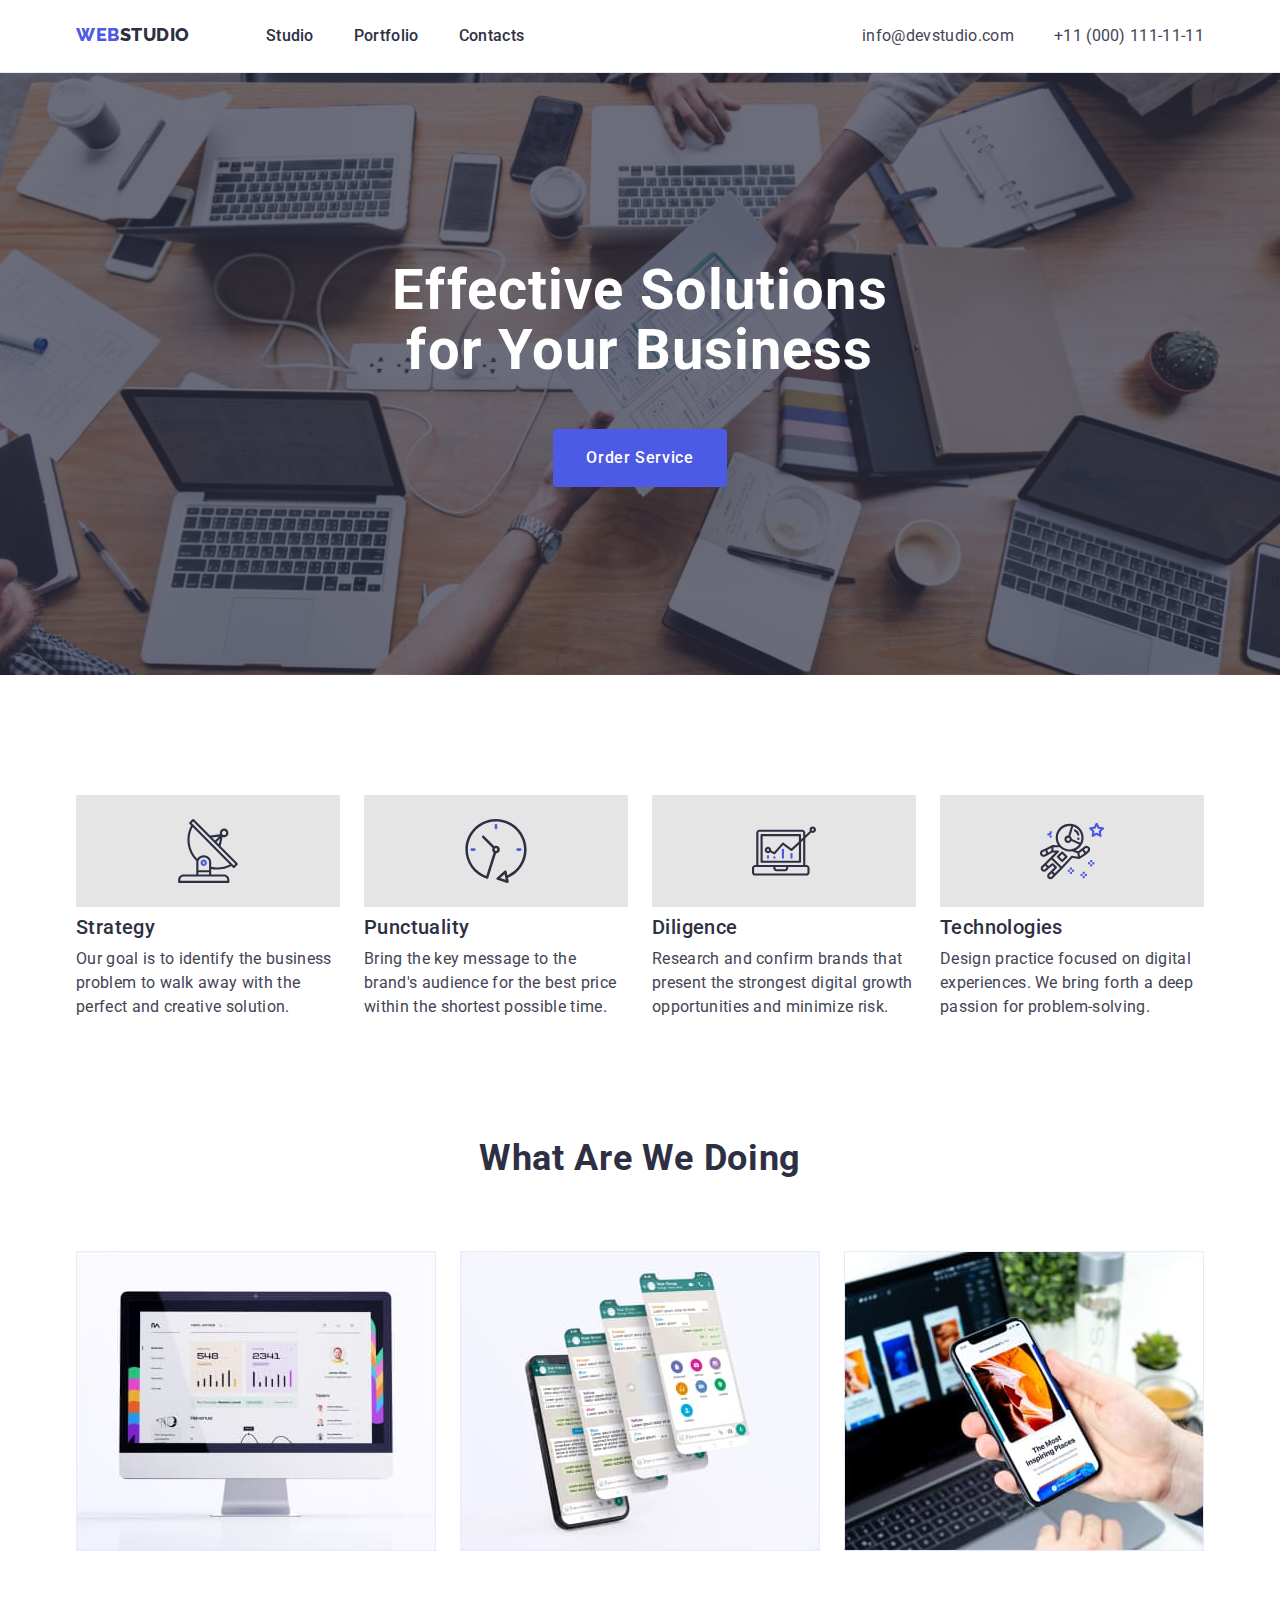
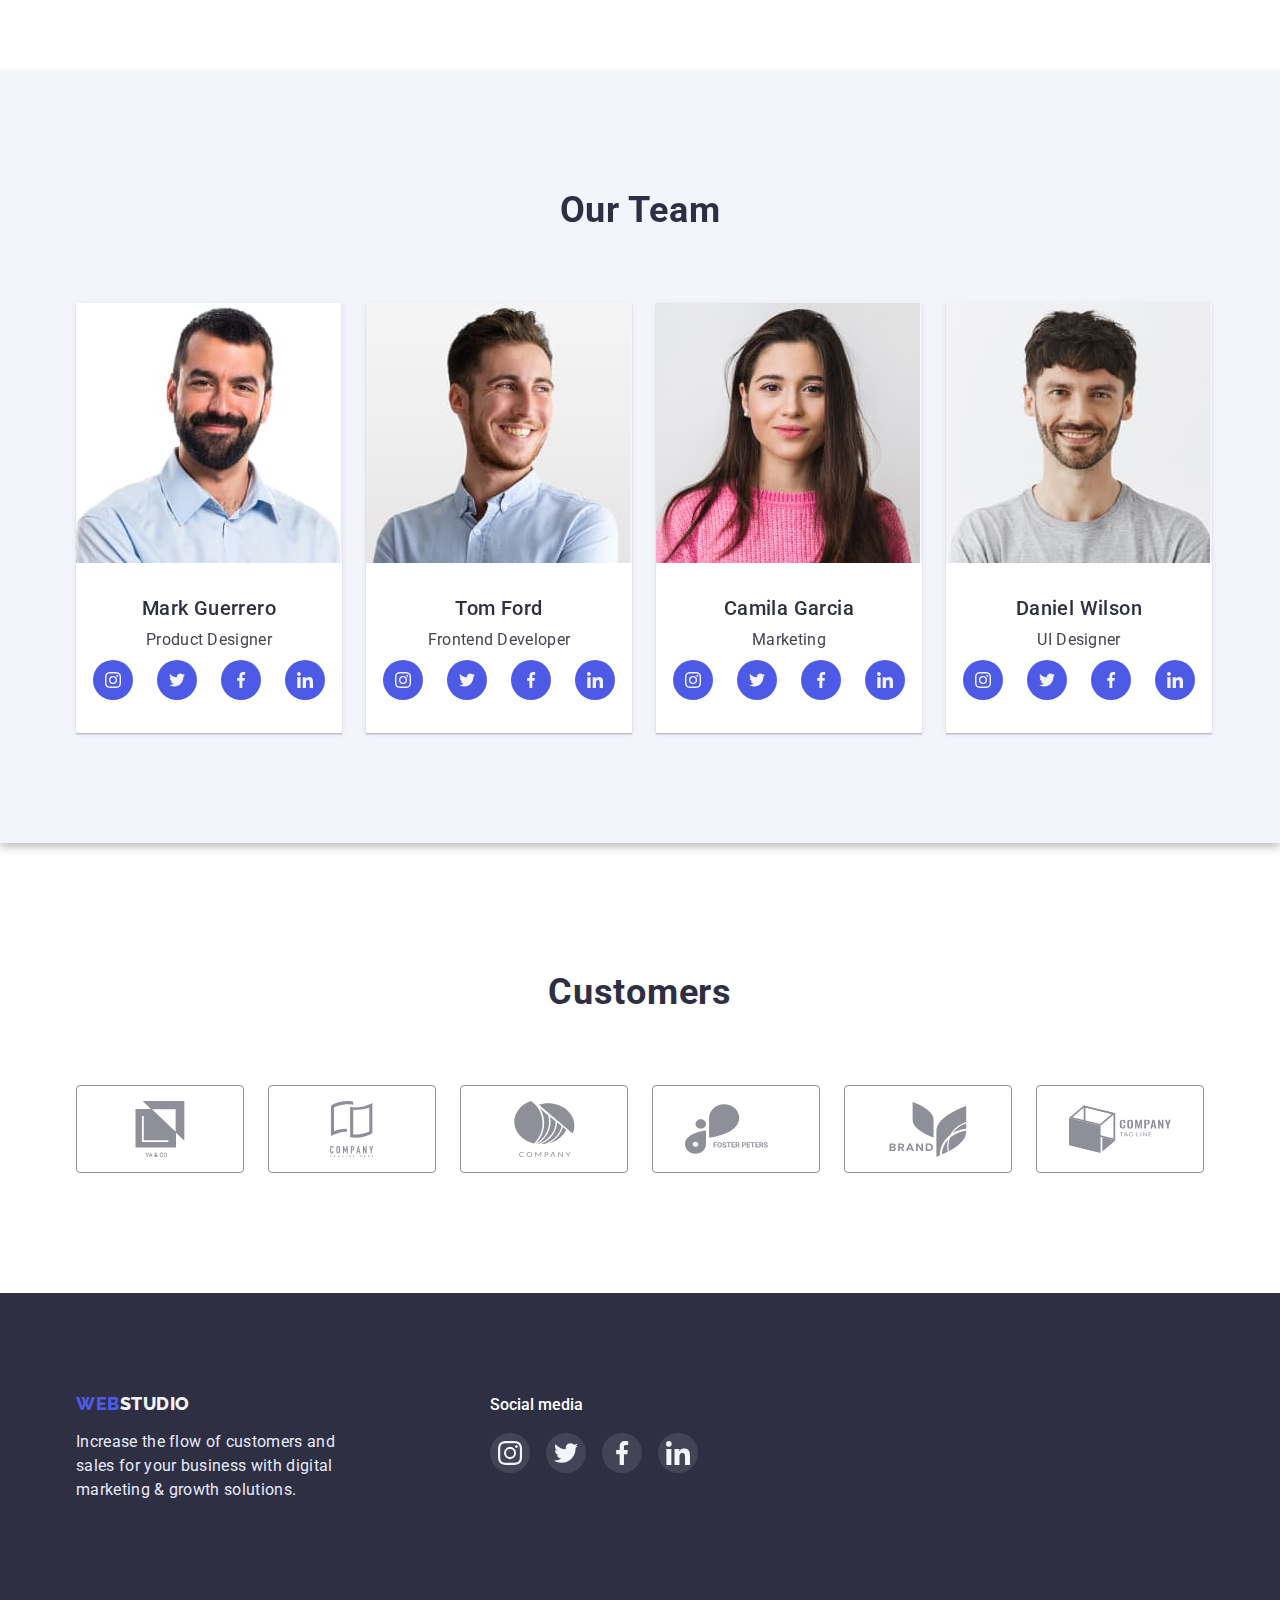
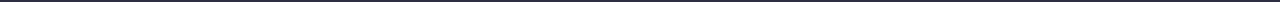
==== index.html @ 09618a87 "Initial commit" ====
<!DOCTYPE html>
<html lang="en">
<head>
    <meta charset="UTF-8">
    <meta http-equiv="X-UA-Compatible" content="IE=edge">
    <meta name="viewport" content="width=device-width, initial-scale=1.0">
    <title>Студія</title>
    <link rel="preconnect" href="https://fonts.googleapis.com">
    <link rel="preconnect" href="https://fonts.gstatic.com" crossorigin>
    <link href="https://fonts.googleapis.com/css2?family=Raleway:wght@800&family=Roboto:wght@400;500;700;900&display=swap"
        rel="stylesheet">
    <link rel="stylesheet" href="https://cdnjs.cloudflare.com/ajax/libs/modern-normalize/1.1.0/modern-normalize.min.css">
    <link rel="stylesheet" href="./css/styles.css">
</head>

<body>
    <header class="header">
        <div class="container container-header">
            <nav class="header-nav link">
                   <a class="logo link" href="./index.html">WEB<span class="header-studio link">Studio</span></a>
                <ul class="header-list list">
                    <li class="header-item">
                        <a class="header-link link" href="./index.html">Studio</a></li>
                    <li class="header-item">
                        <a class="header-link link" href="./portfolio.html">Portfolio</a></li>
                    <li class="header-item">
                        <a class="header-link link" href="">Contacts</a></li>
                </ul>
            </nav>
                
            <address class="address-header">
                <ul class="address-list list">
                <li class="header-item"><a class="address link" href="mailto:info@devstudio.com">info@devstudio.com</a></li>
                <li class="header-item"><a class="address link" href="tel:+110001111111">+11 (000) 111-11-11</a></li>
                </ul>
            </address>
        </div>
    </header>

    <main>
        <section class="hero">
            <div class="hero-part">
                <h1 class="hero-header">Effective Solutions for Your Business</h1>
                <button class="hero-btn" type="button">Order Service</button>
            </div>
        </section>
        <section class="site-info">
            <div class="container">
                <h2 hidden class="siteinfo-header">Site Info</h2>
                <ul class="info-list list">
                    <li class="symbol icon-antenna">
                        <h3 class="infos-title">Strategy</h3>
                        <p class="infos-text">
                            Our goal is to identify the business problem to walk away with the perfect and creative
                            solution.
                        </p>
                    </li>
                    <li class="symbol icon-clock">
                        <h3 class="infos-title">Punctuality</h3>
                        <p class="infos-text">
                            Bring the key message to the brand's audience for the best price within the shortest possible
                            time.
                        </p>
                    </li>
                    <li class="symbol icon-diagram">
                        <h3 class="infos-title">Diligence</h3>
                        <p class="infos-text">
                            Research and confirm brands that present the strongest digital growth opportunities and minimize
                            risk.
                        </p>
                    </li>
                    <li class="symbol icon-astronaut">
                        <h3 class="infos-title">Technologies</h3>
                        <p class="infos-text">
                            Design practice focused on digital experiences. We bring forth a deep passion for
                            problem-solving.
                        </p>
                    </li>
                </ul>
            </div>
        </section> 
        <section class="respons">
            <div class="container">
                <h2 class="respons-title">What are we doing</h2>
                <div class="options">
                    <ul class="options-list list">
                        <li class="option">
                            <img 
                            src="./images/img1.jpg"
                            alt="monitor" 
                            width="360" 
                            height="300">
                        </li>
                        <li class="option">
                            <img 
                            src="./images/img2.jpg" 
                            alt="phonescreens" 
                            width="360" 
                            height="300">
                        </li>
                        <li class="option">
                            <img 
                            src="./images/img3.jpg" 
                            alt="phone" 
                            width="360" 
                            height="300">
                        </li>
                    </ul>
                </div>
            </div>
        </section>
        <section class="members">
            <div class="container">
                <h2 class="team-title">Our Team</h2>
                <ul class="list-members list">
                    <li class="member">
                            <img 
                            src="./images/img4.jpg" 
                            alt="person1" 
                            width="264" 
                            height="260">
                            <div class="about-member">
                                <h3 class="member-name">Mark Guerrero</h3>
                                <p class="member-title">Product Designer</p>

                                <ul class="network-list list">
                                    <li class="network-item">
                                        <a class="network-link link">
                                            <svg class="network-icon">
                                                <use href="./images/symbol-defs.svg#icon-instagram-icon"></use>
                                            </svg>
                                        </a>
                                    </li>
                                    <li class="network-item">
                                        <a class="network-link link">
                                            <svg class="network-icon">
                                                <use href="./images/symbol-defs.svg#icon-twitter-icon"></use>
                                            </svg>
                                        </a>
                                    </li>
                                    <li class="network-item">
                                        <a class="network-link link">
                                            <svg class="network-icon">
                                                <use href="./images/symbol-defs.svg#icon-facebook-icon"></use>
                                            </svg>
                                        </a>
                                    </li>
                                    <li class="network-item">
                                        <a class="network-link link">
                                            <svg class="network-icon">
                                                <use href="./images/symbol-defs.svg#icon-linkedin-icon"></use>
                                            </svg>
                                        </a>
                                    </li>
                                </ul>
                            </div>
                    </li>
                    <li class="member">
                            <img 
                            src="./images/img5.jpg" 
                            alt="person2" 
                            width="264" 
                            height="260">
                            <div class="about-member">
                                <h3 class="member-name">Tom Ford</h3>
                                <p class="member-title">Frontend Developer</p>
                            
                                <ul class="network-list list">
                                <li class="network-item">
                                    <a class="network-link link">
                                        <svg class="network-icon">
                                            <use href="./images/symbol-defs.svg#icon-instagram-icon"></use>
                                        </svg>
                                    </a>
                                </li>
                                <li class="network-item">
                                    <a class="network-link link">
                                        <svg class="network-icon">
                                            <use href="./images/symbol-defs.svg#icon-twitter-icon"></use>
                                        </svg>
                                    </a>
                                </li>
                                <li class="network-item"> 
                                    <a class="network-link link">
                                        <svg class="network-icon">
                                            <use href="./images/symbol-defs.svg#icon-facebook-icon"></use>
                                        </svg>
                                    </a>
                                </li>
                                <li class="network-item">
                                    <a class="network-link link">
                                        <svg class="network-icon">
                                            <use href="./images/symbol-defs.svg#icon-linkedin-icon"></use>
                                        </svg>
                                    </a>
                                </li>
                                </ul>
                            </div>
                    </li>
                    <li class="member">
                            <img 
                            src="./images/img6.jpg" 
                            alt="person3" 
                            width="264" 
                            height="260">
                            <div class="about-member">
                                <h3 class="member-name">Camila Garcia</h3>
                                <p class="member-title">Marketing</p>

                                <ul class="network-list list">
                                <li class="network-item">
                                    <a class="network-link link">
                                        <svg class="network-icon">
                                           <use href="./images/symbol-defs.svg#icon-instagram-icon"></use>
                                             </svg>
                                    </a>
                                </li>
                                <li class="network-item">
                                    <a class="network-link link">
                                        <svg class="network-icon">
                                            <use href="./images/symbol-defs.svg#icon-twitter-icon"></use>
                                        </svg>
                                    </a>
                                </li>
                                <li class="network-item">
                                    <a class="network-link link">
                                        <svg class="network-icon">
                                            <use href="./images/symbol-defs.svg#icon-facebook-icon"></use>
                                        </svg>
                                    </a>
                                </li>
                                <li class="network-item">
                                    <a class="network-link link">
                                        <svg class="network-icon">
                                            <use href="./images/symbol-defs.svg#icon-linkedin-icon"></use>
                                        </svg>
                                    </a>
                                </li>
                                </ul>
                            </div>
                    </li>
                    <li class="member">
                            <img 
                            src="./images/img7.jpg" 
                            alt="person4" 
                            width="264" 
                            height="260">
                            <div class="about-member">
                                <h3 class="member-name">Daniel Wilson</h3>
                                <p class="member-title">UI Designer</p>

                                <ul class="network-list list">
                                    <li class="network-item">
                                        <a class="network-link link">
                                            <svg class="network-icon">
                                                <use href="./images/symbol-defs.svg#icon-instagram-icon"></use>
                                            </svg>
                                        </a>
                                    </li>
                                    <li class="network-item">
                                        <a class="network-link link">
                                            <svg class="network-icon">
                                                <use href="./images/symbol-defs.svg#icon-twitter-icon"></use>
                                            </svg>
                                        </a>
                                    </li>
                                    <li class="network-item">
                                        <a class="network-link link">
                                            <svg class="network-icon">
                                                <use href="./images/symbol-defs.svg#icon-facebook-icon"></use>
                                            </svg>
                                        </a>
                                    </li>
                                    <li class="network-item">
                                        <a class="network-link link">
                                            <svg class="network-icon">
                                                <use href="./images/symbol-defs.svg#icon-linkedin-icon"></use>
                                            </svg>
                                        </a>
                                    </li>
                                </ul>
                            </div>
                    </li>
                </ul>
            </div>
        </section>

        <section class="customers">
            <div class="container">
                <h2 class="customers-title">Customers</h2>
                <ul class="customers-list list">
                    <li class="customer-item">
                        <a class="customer-link link">
                            <svg class="customer-icon">
                                <use href="./images/symbol-defs.svg#icon-customer1"></use>
                            </svg>
                        </a>
                    </li>
                    <li class="customer-item">
                        <a class="customer-link link">
                            <svg class="customer-icon">
                                <use href="./images/symbol-defs.svg#icon-customer2"></use>
                            </svg>
                        </a>
                    </li>
                    <li class="customer-item">
                        <a class="customer-link link">
                            <svg class="customer-icon">
                                <use href="./images/symbol-defs.svg#icon-customer3"></use>
                            </svg>
                        </a>
                    </li>
                    <li class="customer-item">
                        <a class="customer-link link">
                            <svg class="customer-icon">
                                <use href="./images/symbol-defs.svg#icon-customer4"></use>
                            </svg>
                        </a>
                    </li>
                    <li class="customer-item">
                        <a class="customer-link link">
                            <svg class="customer-icon">
                                <use href="./images/symbol-defs.svg#icon-customer5"></use>
                            </svg>
                        </a>
                    </li>
                    <li class="customer-item">
                        <a class="customer-link link">
                            <svg class="customer-icon">
                                <use href="./images/symbol-defs.svg#icon-customer6"></use>
                            </svg>
                        </a>
                    </li>
                </ul>
            </div>
        </section>
    </main>

    <footer class="footer">
        <div class="container div-footer">
            <div class="div-footer-logo">
                <a class="footer-logo link" href="./index.html">WEB<span class="footer-studio">Studio</span></a>
                <p class="footer-text">Increase the flow of customers and sales for your business with digital marketing &
                    growth
                    solutions.</p>
           </div>  
            <div class="footer-networks">    
                    <p class="networks-name">Social media</p>
                    <ul class="network-list-footer list">
                        <li class="network-item-footer">
                            <a class="network-link-footer link">
                                <svg width="24" height="24">
                                    <use href="./images/symbol-defs.svg#icon-instagram-icon"></use>
                                </svg>
                            </a>
                        </li>
                        <li class="network-item-footer">
                            <a class="network-link-footer link">
                                <svg width="24" height="24">
                                    <use href="./images/symbol-defs.svg#icon-twitter-icon"></use>
                                </svg>
                            </a>
                        </li>
                        <li class="network-item-footer">
                            <a class="network-link-footer link">
                                <svg width="24" height="24">
                                    <use href="./images/symbol-defs.svg#icon-facebook-icon"></use>
                                </svg>
                            </a>
                        </li>
                        <li class="network-item-footer">
                            <a class="network-link-footer link">
                                <svg width="24" height="24">
                                    <use href="./images/symbol-defs.svg#icon-linkedin-icon"></use>
                                </svg>
                            </a>
                        </li>
                    </ul>
            </div>
        </div>
    </footer>
</body>
</html>
---- css/styles.css ----
:root {
    --primary-text-color:#434455;
    --title-text-color: #2E2F42;
    --accent-color: #404BBF;
    --pimary-white-color: #FFFFFF;
    --secondary-accent-color: #4D5AE5;
    --secondary-white-color: #F4F4FD;
    --customer-link-color: #8e8f99;
    
}

body {
    font-family: 'Roboto', sans-serif;
    font-style: normal;
    font-weight: 400;
    font-size: 16px;
    color: var(--primary-text-color);
    background-color: var(--pimary-white-color);
}

h1,
h2,
h3,
h4,
h5,
h6,
p {
    margin: 0;
}

img {
    display: block;
    max-width: 100%;
    height: auto;
}

.list {
    list-style: none;
}

.container {
    width: 1158px;
    margin: 0 auto;
    padding-right: 15px;
    padding-left: 15px;
}

.link {
    text-decoration: none;
    margin: 0;
    padding: 0;
}

/* Div for header */

.header {
    border-bottom: 1px solid #E7E9FC;
}

.container-header {
    display: flex;
    align-items: center;
}

/* Logo */
.logo {
    display: block;
    padding-top: 24px;
    padding-bottom: 24px;

    font-family: 'Raleway', sans-serif;
    font-weight: 800;
    font-size: 18px;
    line-height: 1.17;
    letter-spacing: 0.03em;
    text-transform: uppercase;
    color: var(--secondary-accent-color);
}

.header-studio {
    color: var(--title-text-color);
}

/* Site nav */
.header-nav {
    display: flex;
}

.header-list {
    display:flex;
    margin-left: 76px;
    margin-bottom: 0;
    margin-top: 0;
    padding: 0;
}

.header-list .header-item + .header-item {
    margin-left: 40px;
}

.header-link {
    display: block;
    padding-top: 24px;
    padding-bottom: 24px;

    font-weight: 500;
    font-style: normal;
    line-height: 1.5;
    letter-spacing: 0.02em;
    color: var(--title-text-color);
}

.header-link:hover,
.header-link:focus,
.header-link:active {
    color: var(--accent-color);
}

/* Contacts */

.address-header {
    margin-left: auto;
}

.address-list {
    display: flex;
    margin-left:auto ;
    margin-bottom: 0;
    margin-top: 0;
    padding: 0;
}

.address-list .header-item + .header-item {
    margin-left: 40px;
}

.address {
    display: block;
    padding-top: 24px;
    padding-bottom: 24px;

    font-style: normal;
    line-height: 1.5;
    letter-spacing: 0.02em;
    color:var(--primary-text-color);
}


.address:hover,
.address:focus {
    color: var(--accent-color);
}

/* Hero section */

.hero-part {
    max-width: 1440px;
    min-height: 600px;
    margin-left: auto;
    margin-right: auto;
    text-align: center;
    padding: 188px 0px;
    background-image: linear-gradient(
     to right,
    rgba(46, 47, 66, 0.7),
    rgba(46, 47, 66, 0.7)
     ),
    url('../images/people-office\ 1.jpg');
    background-repeat: no-repeat;
    background-position: center;
    background-size: cover;
    background-color: var(--title-text-color);
}

.hero-header {
    margin: 0 auto 48px;
    text-align: center;
    width: 496px;
    font-weight: 700;
    font-size: 56px;
    line-height: 1.07;
    letter-spacing: 0.02em;
    color: var(--pimary-white-color);
}

.hero-btn {
    display: inline-block;
    border: 1px solid transparent;
    border-radius: 4px;
    padding: 16px 32px;
    min-width: 169px;

    font-family: 'Roboto', sans-serif;
    font-weight: 500;
    font-size: 16px;
    line-height: 1.5;
    letter-spacing: 0.04em;

    color: var(--pimary-white-color);
    background-color: var(--secondary-accent-color);
    cursor: pointer;
}

.hero-btn:hover,
.hero-btn:focus {
   background-color: var(--accent-color);
}
/* Site info */

.site-info {
    padding: 120px 0;
}
.info-list {
    display: flex;
    flex-wrap: nowrap;
    margin: 0;
    padding: 0;
}

.info-list .symbol {
    width: calc(100%/3);
}

.info-list .symbol+.symbol {
    margin-left: 24px;
}

.symbol::before {
    display: block;
    padding: 24px 100px;
    content: " ";
    height: 112px;
    background-size: 64px;
    background-repeat: no-repeat;
    background-position:center;
    background-color: #E5E5E5;
}

.icon-antenna::before {
    background-image: url("../images/antenna.svg") ;
}

.icon-clock::before {
    background-image: url("../images/clock.svg")
}

.icon-diagram::before {
    background-image: url("../images/diagram.svg")
}
.icon-astronaut::before {
    background-image: url("../images/astronaut.svg")
}

.infos-title {
    margin-top: 8px;
    margin-bottom: 8px;
    font-weight: 500;
    font-size: 20px;
    line-height: 1.2;
    letter-spacing: 0.02em;
    color: var(--title-text-color);
}

.infos-text {
    margin-top: 0;
    margin-bottom: 0;
    line-height: 1.5;
    letter-spacing: 0.02em;
}


/* What we are doing */

.respons {
    padding-bottom:120px ;
}

.respons-title {
    margin-top: 0;
    margin-bottom: 72px;
    text-align: center;
    font-weight: 700;
    font-size: 36px;
    line-height: 1.11;
    text-align: center;
    letter-spacing: 0.02em;
    text-transform: capitalize;
    color: var(--title-text-color);
}

.options-list {
    display: flex;
    flex-wrap: nowrap;
    margin: 0;
    padding: 0;
}

.options-list .option {
    width: calc(100%/3);
}

.options-list .option+.option {
    margin-left: 24px;
}

/* Our team */
.members {
    padding: 120px 0 110px 0; 
    background: var(--secondary-white-color);
    filter: drop-shadow(0px 4px 4px rgba(0, 0, 0, 0.25));
}

.list-members {
    display: flex;
    margin: 0;
    padding: 0;
}

.member {
    box-shadow: 0px 1px 6px rgba(46, 47, 66, 0.08), 0px 1px 1px rgba(46, 47, 66, 0.16), 0px 2px 1px rgba(46, 47, 66, 0.08);
}

.list-members .member + .member {
    margin-left: 24px;
}

.about-member {
    padding: 32px 16px;
    border: 1px solid transparent;
    border-radius: 0px 0px 4px 4px;
    text-align: center;
    background: var(--pimary-white-color);
}

.team-title {
    margin-top: 0;
    margin-bottom: 72px;
    text-align: center;
    font-weight: 700;
    font-size: 36px;
    line-height: 1.11;
    letter-spacing: 0.02em;
    text-transform: capitalize;
    color: var(--title-text-color);
}

.member-name {
    margin-bottom: 8px;
    margin-top: 0;
    font-weight: 500;
    font-size: 20px;
    line-height: 1.2;
    letter-spacing: 0.02em;
    color: var(--title-text-color);
}

.member-title {
    margin: 0;
    margin-bottom: 8px;
    line-height: 1.5;
    letter-spacing: 0.02em;
    color: var(--primary-text-color);
}

.network-list {
    display: flex;
    padding: 0;
    justify-content: center;
    gap: 24px;
}

.network-item {
    width: 40px;
    height: 40px;
    border-radius: 50%;
    background-color: var(--secondary-accent-color);
}

.network-link{
    display: flex;
    width: 100%;
    height: 100%;
    border-radius: 50%;
    justify-content: center;
    align-items: center;
}

.network-link:hover,
.network-link:focus {
    background-color:var(--accent-color);
}

.network-icon {
    width: 16px;
    height: 16px;
}

/*!....... Customers sectoin........! */

.customers {
    padding-top: 130px;
    padding-bottom: 120px;
 }

.customers-title {
    margin-top: 0;
    margin-bottom: 72px;
    text-align: center;
    font-weight: 700;
    font-size: 36px;
    line-height: 1.11;
    text-align: center;
    letter-spacing: 0.02em;
    text-transform: capitalize;
    color: var(--title-text-color);
    }

.customers-list {
    display: flex;
    justify-content: center;
    gap: 24px;
    margin: 0;
    padding: 0;
}

.customer-icon {
    width: 104px;
    height: 56px;
    fill: currentColor;
}

.customer-link{
    display: flex;
    align-items: center;
    justify-content: center;
    width: 168px;
    height: 88px;
    padding: 16px 32px;
    border: 1px solid var(--customer-link-color);
    color: var(--customer-link-color);
    border-radius: 4px;
}

.customer-link:hover,
.customer-link:focus {
    border: 1px solid var(--accent-color);
    color: var(--accent-color);
}

/*!.......... FOOTER ........!*/

.footer {
    padding-top: 100px;
    padding-bottom: 100px;
    background-color: var(--title-text-color);
}

.div-footer {
    display: flex;
}

.footer-logo {
    font-family: 'Raleway', sans-serif;
    font-weight: 800;
    font-size: 18px;
    line-height: 1.17;
    letter-spacing: 0.03em;
    text-transform: uppercase;
    color: var(--secondary-accent-color);
}
.footer-studio {
    font-family: 'Raleway', sans-serif;
    font-weight: 800;
    font-size: 18px;
    line-height: 1.17;
    letter-spacing: 0.03em;
    text-transform: uppercase;
    color: var(--secondary-white-color);
}

.footer-text {
    margin: 16px 0 0 0 ;
    width: 294px;
    font-size: 16px;
    line-height: 1.5;
    letter-spacing: 0.02em;
    color: #E7E9FC;
}

.footer-networks {
    margin-left: 120px;
}

.networks-name { 
    font-family: 'Roboto', sans-serif;
    font-style: normal;
    font-weight: 500;
    font-size: 16px;
    line-height: 1.5;
    color: var(--pimary-white-color);
    margin-bottom: 16px;
}


.network-list-footer {
    display: flex;
    justify-content: center;
    gap: 16px;
    padding: 0;
    margin: 0;
}

.network-item-footer {
    width: 40px;
    height: 40px;
    border-radius: 50%;
    background-color:rgba(255, 255, 255, 0.1);
}

.network-link-footer {
    display: flex;
    border-radius: 50%;
    width: 100%;
    height: 100%;
    justify-content: center;
    align-items: center;
}

.network-link-footer:hover,
.network-link-footer:focus {
    background-color: #31D0AA;
}

/* ............Portfolio........ */
.service-title {
    font-weight: 500;
    font-size: 20px;
    line-height: 1.2;
    letter-spacing: 0.02em;
    color: var(--title-text-color);
}

.service-name {
    margin-top: 8px;

    font-size: 16px;
    line-height: 1.5;
    letter-spacing: 0.02em;
    color: var(--primary-text-color);
}

/* ........Buttons...... */

.service-btn { 
    padding: 12px 24px;

    border: 1px solid #E7E9FC;
    border-radius: 4px;

    font-family: 'Roboto', sans-serif;
    font-style: normal;
    font-weight: 500;
    font-size: 16px;
    line-height: 1.5;
    letter-spacing: 0.04em;
    color: var(--secondary-accent-color);
    background-color: var(--secondary-white-color);
    cursor: pointer;
}

.service-btn:hover,
.service-btn:focus {
    color: var(--pimary-white-color);
    background-color: var(--accent-color);
    box-shadow: 0px 3px 1px rgba(0, 0, 0, 0.1), 0px 2px 1px rgba(0, 0, 0, 0.08), 0px 2px 2px rgba(0, 0, 0, 0.12);
}

.services-buttons {
    display: flex;
    justify-content: center;
    margin-bottom: 48px; 
    padding-left: 0;
    padding-right: 0;
}

.services-button {
    display: flex;
    gap: 24px;
    margin: 0;
    padding: 0;
}



/* .......List of the services..... */
.services-info {
    padding-top: 96px;
    padding-bottom:120px;
}


.services-items {
    display: flex;
    flex-wrap: wrap;
    padding: 0;
    margin: 0 auto;
 }
 
.item-service {
    flex-basis: calc(100%/3- 24px);
    margin-bottom: 48px;
    margin-right: 24px;
    cursor: pointer;
}

.item-service:nth-child(3n + 3){
    margin-right: 0;
}

.item-service:nth-last-child(-n + 3) {
    margin-bottom: 0;
}

.service-description {
    padding: 32px 0px 32px 16px;
    border-left: 1px solid #E7E9FC;
    border-right: 1px solid #E7E9FC;
    border-bottom: 1px solid #E7E9FC;
}

.service-link {
    display: block;
}

.service-link:hover,
.service-link:focus {
    box-shadow: 0px 1px 6px rgba(46, 47, 66, 0.08), 0px 1px 1px rgba(46, 47, 66, 0.16), 0px 2px 1px rgba(46, 47, 66, 0.08);
}
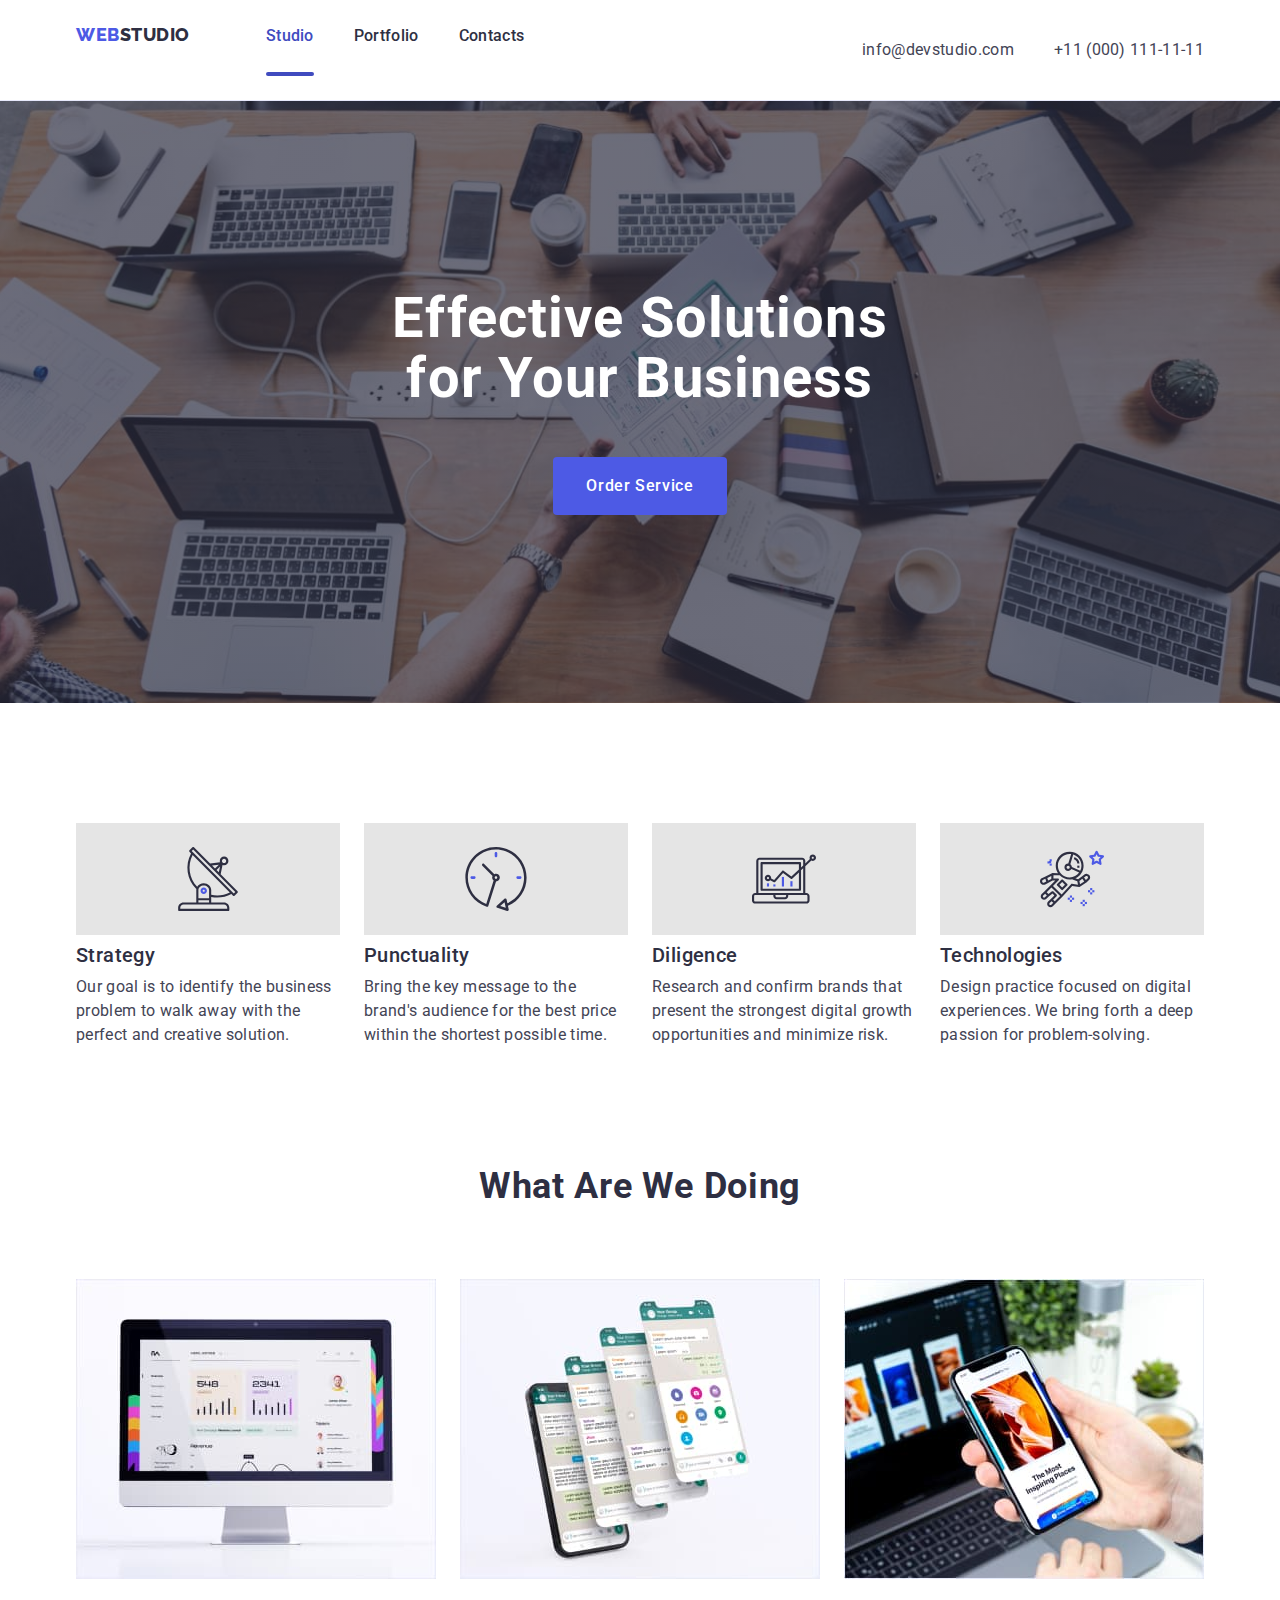
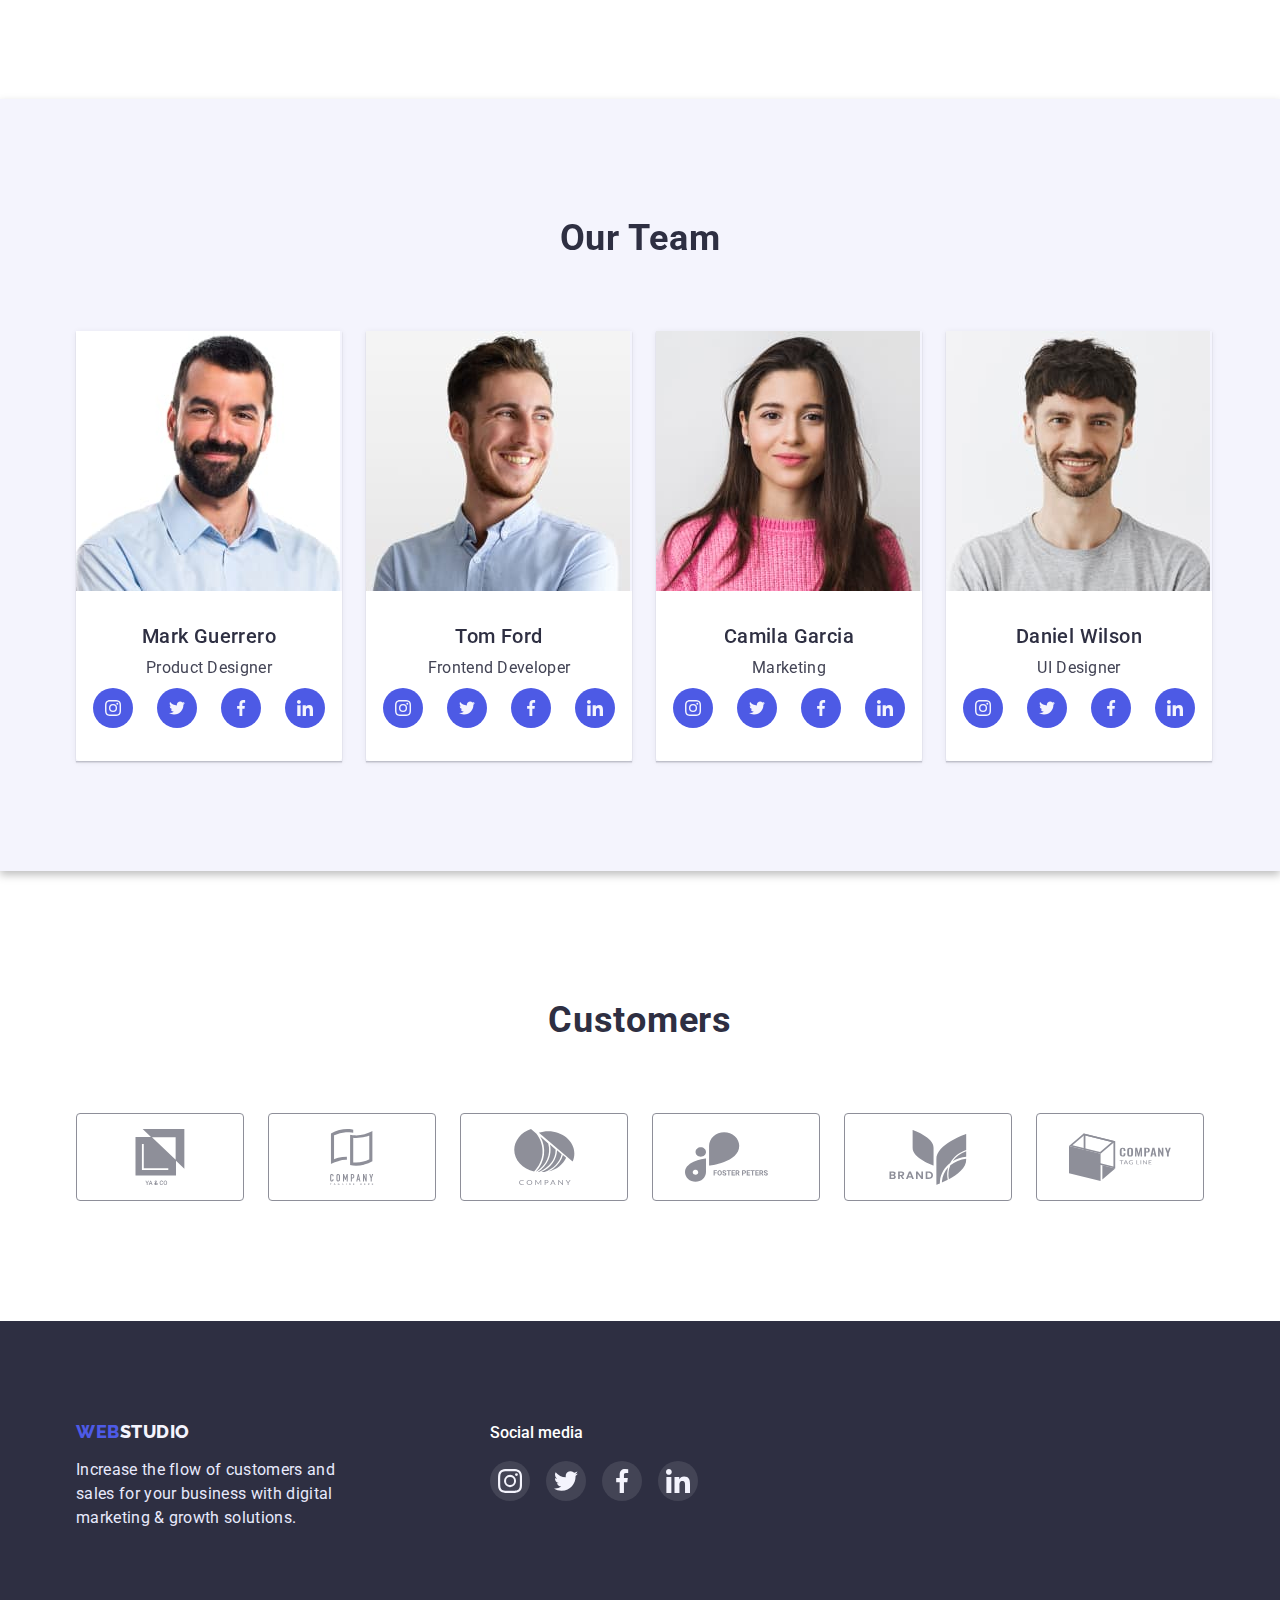
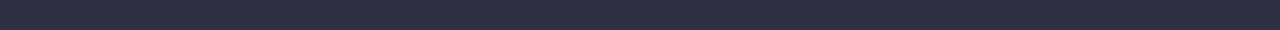
==== commit 8b49ed45: "HW5-attempt1" ====
--- a/index.html
+++ b/index.html
@@ -20,7 +20,7 @@
                    <a class="logo link" href="./index.html">WEB<span class="header-studio link">Studio</span></a>
                 <ul class="header-list list">
                     <li class="header-item">
-                        <a class="header-link link" href="./index.html">Studio</a></li>
+                        <a class="header-link link current" href="./index.html">Studio</a></li>
                     <li class="header-item">
                         <a class="header-link link" href="./portfolio.html">Portfolio</a></li>
                     <li class="header-item">
@@ -41,7 +41,7 @@
         <section class="hero">
             <div class="hero-part">
                 <h1 class="hero-header">Effective Solutions for Your Business</h1>
-                <button class="hero-btn" type="button">Order Service</button>
+                <button data-modal-open class="hero-btn" type="button">Order Service</button>
             </div>
         </section>
         <section class="site-info">
@@ -379,5 +379,15 @@
             </div>
         </div>
     </footer>
+    <div class="backdrop is-hidden" data-modal>
+        <div class="modal">
+            <button type="button" class="close-button" data-modal-close>
+                <svg class="close" width="8" height="8">
+                    <use href="./images/symbol-defs-2.svg#icon-close-black"></use>
+                </svg>
+            </button>
+        </div>
+    </div>
+    <script src="./js/modal.js"></script>
 </body>
 </html>
--- a/css/styles.css
+++ b/css/styles.css
@@ -6,7 +6,8 @@
     --secondary-accent-color: #4D5AE5;
     --secondary-white-color: #F4F4FD;
     --customer-link-color: #8e8f99;
-    
+    --buttons-color: #E7E9FC;
+    --transition-dur-time: 250ms cubic-bezier(0.4, 0, 0.2, 1);
 }
 
 body {
@@ -54,7 +55,7 @@
 /* Div for header */
 
 .header {
-    border-bottom: 1px solid #E7E9FC;
+    border-bottom: 1px solid var(--buttons-color);
 }
 
 .container-header {
@@ -108,6 +109,8 @@
     line-height: 1.5;
     letter-spacing: 0.02em;
     color: var(--title-text-color);
+
+    transition: color var(--transition-dur-time);
 }
 
 .header-link:hover,
@@ -116,6 +119,19 @@
     color: var(--accent-color);
 }
 
+.header-link.current {
+    color: var(--accent-color);
+}
+
+.header-link.current::after {
+  content: "";
+  display: block;
+  margin-top: 24px;
+  width: 100%;
+  border-bottom: 4px solid var(--accent-color);
+  border-radius: 2px;
+}
+
 /* Contacts */
 
 .address-header {
@@ -143,6 +159,8 @@
     line-height: 1.5;
     letter-spacing: 0.02em;
     color:var(--primary-text-color);
+
+    transition: color var(--transition-dur-time);
 }
 
 
@@ -199,6 +217,8 @@
     color: var(--pimary-white-color);
     background-color: var(--secondary-accent-color);
     cursor: pointer;
+
+    transition: background-color var(--transition-dur-time);
 }
 
 .hero-btn:hover,
@@ -383,6 +403,8 @@
     border-radius: 50%;
     justify-content: center;
     align-items: center;
+
+    transition: background-color var(--transition-dur-time);
 }
 
 .network-link:hover,
@@ -439,6 +461,8 @@
     border: 1px solid var(--customer-link-color);
     color: var(--customer-link-color);
     border-radius: 4px;
+
+    transition: border var(--transition-dur-time), color var(--transition-dur-time);
 }
 
 .customer-link:hover,
@@ -484,7 +508,7 @@
     font-size: 16px;
     line-height: 1.5;
     letter-spacing: 0.02em;
-    color: #E7E9FC;
+    color: var(--buttons-color);
 }
 
 .footer-networks {
@@ -524,6 +548,8 @@
     height: 100%;
     justify-content: center;
     align-items: center;
+
+    transition: background-color var(--transition-dur-time);
 }
 
 .network-link-footer:hover,
@@ -554,7 +580,7 @@
 .service-btn { 
     padding: 12px 24px;
 
-    border: 1px solid #E7E9FC;
+    border: 1px solid var(--buttons-color);
     border-radius: 4px;
 
     font-family: 'Roboto', sans-serif;
@@ -566,6 +592,8 @@
     color: var(--secondary-accent-color);
     background-color: var(--secondary-white-color);
     cursor: pointer;
+
+    transition: color var(--transition-dur-time), background-color var(--transition-dur-time), box-shadow var(--transition-dur-time);
 }
 
 .service-btn:hover,
@@ -590,22 +618,19 @@
     padding: 0;
 }
 
-
-
 /* .......List of the services..... */
 .services-info {
     padding-top: 96px;
-    padding-bottom:120px;
-}
-
+    padding-bottom: 120px;
+}
 
 .services-items {
     display: flex;
     flex-wrap: wrap;
     padding: 0;
     margin: 0 auto;
- }
- 
+}
+
 .item-service {
     flex-basis: calc(100%/3- 24px);
     margin-bottom: 48px;
@@ -613,7 +638,7 @@
     cursor: pointer;
 }
 
-.item-service:nth-child(3n + 3){
+.item-service:nth-child(3n + 3) {
     margin-right: 0;
 }
 
@@ -623,16 +648,106 @@
 
 .service-description {
     padding: 32px 0px 32px 16px;
-    border-left: 1px solid #E7E9FC;
-    border-right: 1px solid #E7E9FC;
-    border-bottom: 1px solid #E7E9FC;
+    border-left: 1px solid var(--buttons-color);
+    border-right: 1px solid var(--buttons-color);
+    border-bottom: 1px solid var(--buttons-color);
 }
 
 .service-link {
     display: block;
+    transition: box-shadow var(--transition-dur-time);
 }
 
 .service-link:hover,
 .service-link:focus {
     box-shadow: 0px 1px 6px rgba(46, 47, 66, 0.08), 0px 1px 1px rgba(46, 47, 66, 0.16), 0px 2px 1px rgba(46, 47, 66, 0.08);
-}+}
+
+
+.service-photo-wrapper {
+    position: relative;
+    overflow: hidden;
+}
+
+.overlay-text {
+    position: absolute;
+    width: 100%;
+    height: 100%;
+    top: 0;
+    left: 0;
+    padding-top: 40px;
+    padding-left: 32px;
+    padding-right: 32px;
+
+    line-height: 1.5;
+    color: var(--secondary-white-color);
+    background-color: var(--secondary-accent-color);
+    letter-spacing: 0.02em;
+
+    transform:  translatey(100%);
+    transition: transform var(--transition-dur-time);
+}
+
+.service-link:hover .overlay-text {
+    transform: translateY(0);
+}
+
+.backdrop {
+    position: fixed;
+    top: 0;
+    width: 100%;
+    height: 100%;
+    background-color: rgba(46, 47, 66, 0.4);
+
+    transition: opacity var(--transition-dur-time), visibility var(--transition-dur-time);
+}
+
+.is-hidden {
+    opacity: 0;
+    visibility: hidden;
+    pointer-events: none;
+}
+
+.modal {
+    position: absolute;
+    top: 50%;
+    left: 50%;
+    transform: translate(-50%, -50%) scaleY(1);
+    transition: transform var(--transition-dur-time);
+
+    min-height: 576px;
+    min-width: 408px;
+    border-radius: 4px;
+    padding: 24px;
+
+    background-color: #FCFCFC;
+    box-shadow: 0px 1px 1px rgb(0 0 0 / 14%), 0px 1px 3px rgb(0 0 0 / 12%), 0px 2px 1px rgb(0 0 0 / 20%);
+}
+
+.backdrop.is-hidden .modal {
+     transform: translate(-50%, -50%) scaleY(0);
+}
+
+.close-button {
+    display: block;
+    margin-left: auto;
+    width: 24px;
+    height: 24px;
+    padding-bottom: 8px;
+    justify-content: center;
+    align-items: center;
+    border-radius: 50%;
+    border: 1px solid rgba(0, 0, 0, 0.1);
+
+    background-color: var(--buttons-color);
+    cursor: pointer;
+
+    transition: border var(--transition-dur-time), fill var(--transition-dur-time), background-color var(--transition-dur-time);
+}
+
+.close-button:hover,
+.close-button:active {
+    border: 1px solid transparent;
+    fill: var(--pimary-white-color);
+    background-color: var(--accent-color);
+}
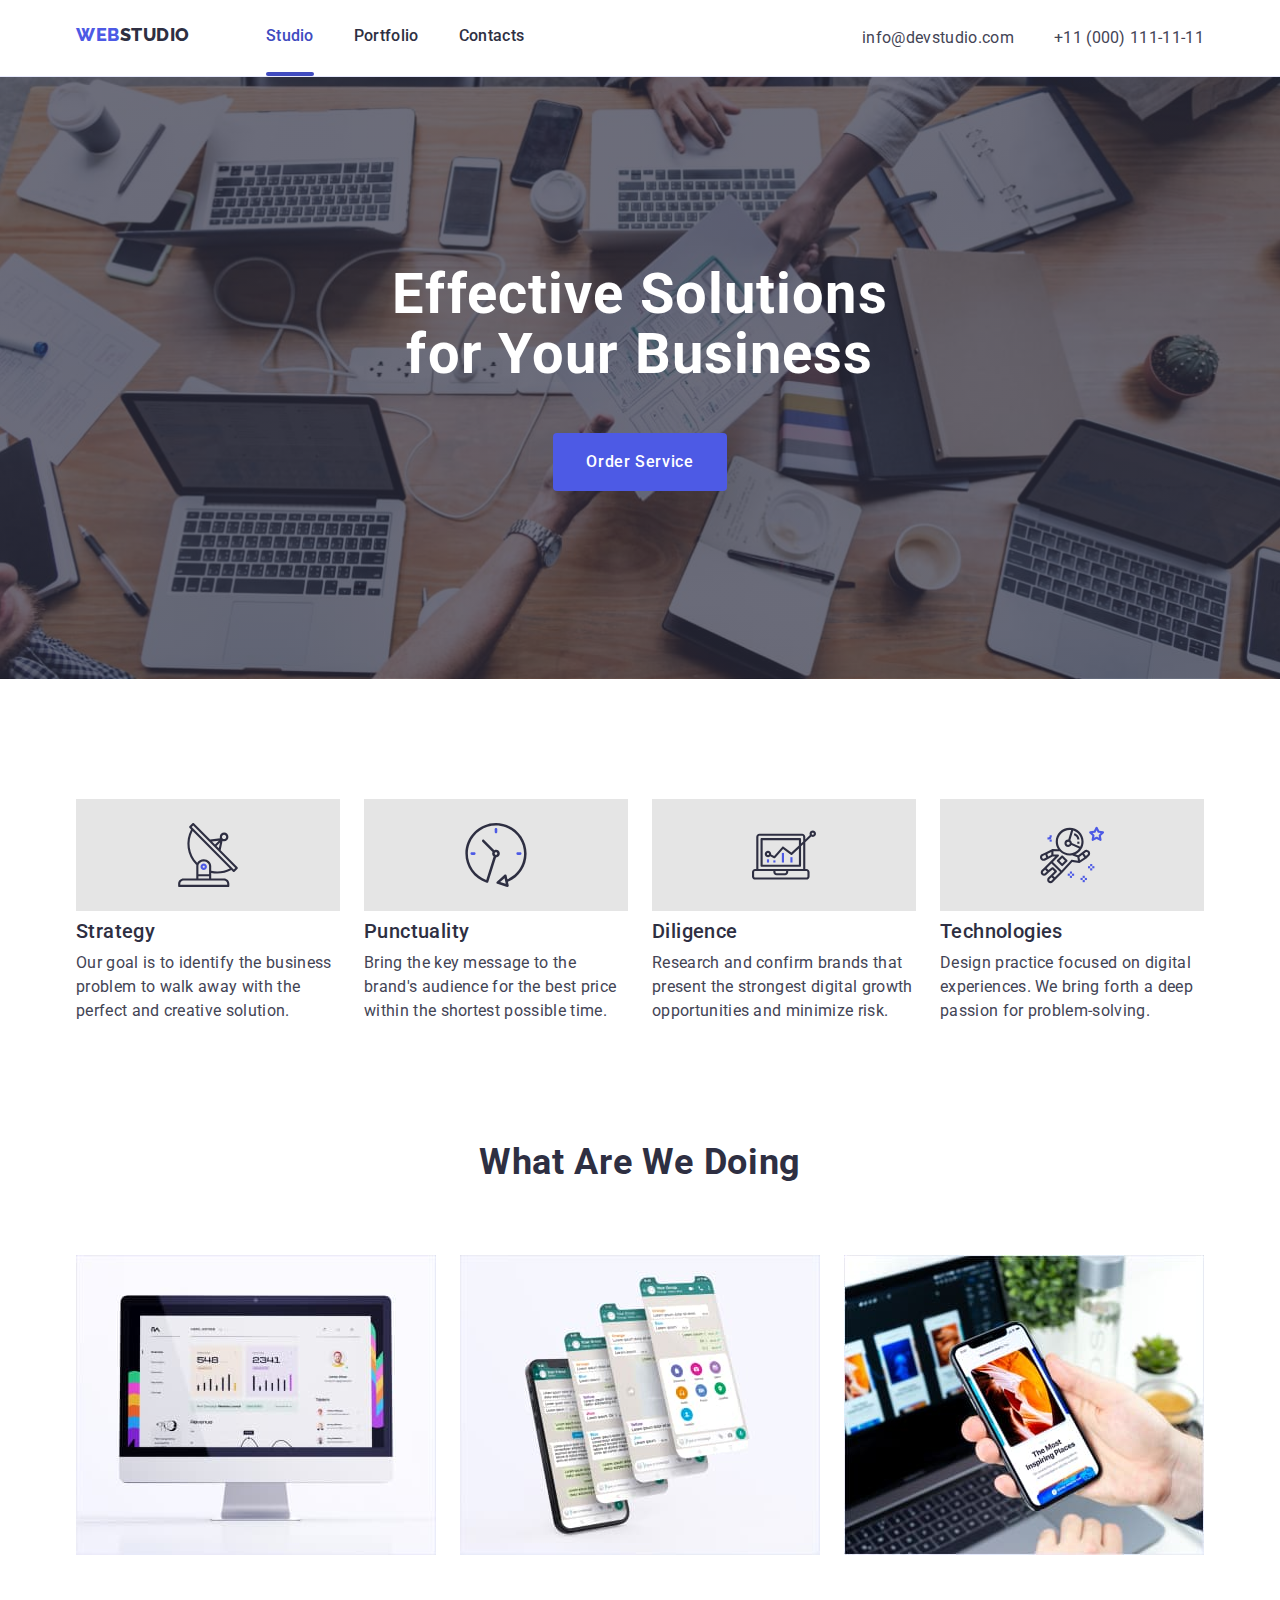
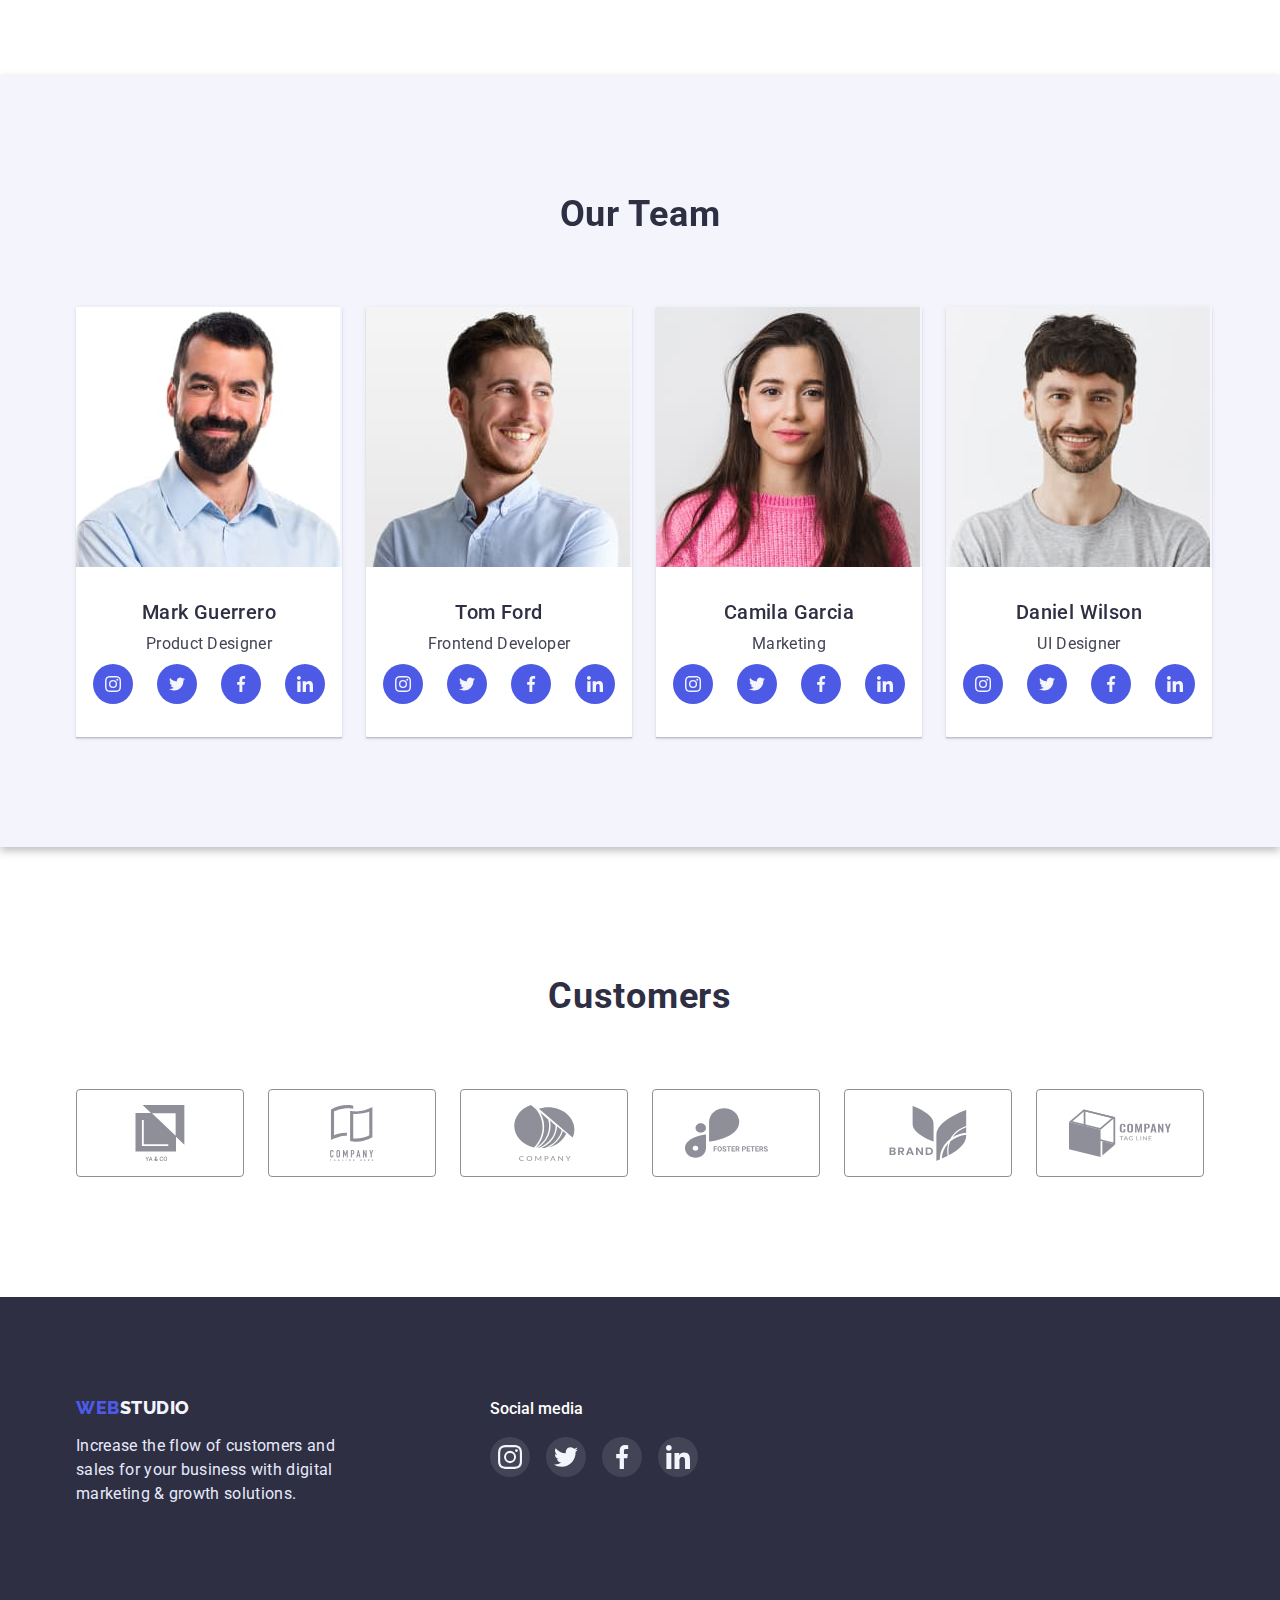
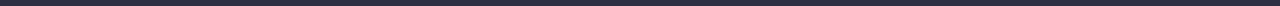
==== commit 7b8e3bd2: "HW5 - attempt2" ====
--- a/index.html
+++ b/index.html
@@ -125,28 +125,28 @@
 
                                 <ul class="network-list list">
                                     <li class="network-item">
-                                        <a class="network-link link">
+                                        <a href="" class="network-link link">
                                             <svg class="network-icon">
                                                 <use href="./images/symbol-defs.svg#icon-instagram-icon"></use>
                                             </svg>
                                         </a>
                                     </li>
                                     <li class="network-item">
-                                        <a class="network-link link">
+                                        <a href="" class="network-link link">
                                             <svg class="network-icon">
                                                 <use href="./images/symbol-defs.svg#icon-twitter-icon"></use>
                                             </svg>
                                         </a>
                                     </li>
                                     <li class="network-item">
-                                        <a class="network-link link">
+                                        <a href="" class="network-link link">
                                             <svg class="network-icon">
                                                 <use href="./images/symbol-defs.svg#icon-facebook-icon"></use>
                                             </svg>
                                         </a>
                                     </li>
                                     <li class="network-item">
-                                        <a class="network-link link">
+                                        <a href="" class="network-link link">
                                             <svg class="network-icon">
                                                 <use href="./images/symbol-defs.svg#icon-linkedin-icon"></use>
                                             </svg>
@@ -167,28 +167,28 @@
                             
                                 <ul class="network-list list">
                                 <li class="network-item">
-                                    <a class="network-link link">
+                                    <a href="" class="network-link link">
                                         <svg class="network-icon">
                                             <use href="./images/symbol-defs.svg#icon-instagram-icon"></use>
                                         </svg>
                                     </a>
                                 </li>
                                 <li class="network-item">
-                                    <a class="network-link link">
+                                    <a href="" class="network-link link">
                                         <svg class="network-icon">
                                             <use href="./images/symbol-defs.svg#icon-twitter-icon"></use>
                                         </svg>
                                     </a>
                                 </li>
                                 <li class="network-item"> 
-                                    <a class="network-link link">
+                                    <a href="" class="network-link link">
                                         <svg class="network-icon">
                                             <use href="./images/symbol-defs.svg#icon-facebook-icon"></use>
                                         </svg>
                                     </a>
                                 </li>
                                 <li class="network-item">
-                                    <a class="network-link link">
+                                    <a href="" class="network-link link">
                                         <svg class="network-icon">
                                             <use href="./images/symbol-defs.svg#icon-linkedin-icon"></use>
                                         </svg>
@@ -209,28 +209,28 @@
 
                                 <ul class="network-list list">
                                 <li class="network-item">
-                                    <a class="network-link link">
+                                    <a href="" class="network-link link">
                                         <svg class="network-icon">
                                            <use href="./images/symbol-defs.svg#icon-instagram-icon"></use>
                                              </svg>
                                     </a>
                                 </li>
                                 <li class="network-item">
-                                    <a class="network-link link">
+                                    <a href="" class="network-link link">
                                         <svg class="network-icon">
                                             <use href="./images/symbol-defs.svg#icon-twitter-icon"></use>
                                         </svg>
                                     </a>
                                 </li>
                                 <li class="network-item">
-                                    <a class="network-link link">
+                                    <a href="" class="network-link link">
                                         <svg class="network-icon">
                                             <use href="./images/symbol-defs.svg#icon-facebook-icon"></use>
                                         </svg>
                                     </a>
                                 </li>
                                 <li class="network-item">
-                                    <a class="network-link link">
+                                    <a href="" class="network-link link">
                                         <svg class="network-icon">
                                             <use href="./images/symbol-defs.svg#icon-linkedin-icon"></use>
                                         </svg>
@@ -251,28 +251,28 @@
 
                                 <ul class="network-list list">
                                     <li class="network-item">
-                                        <a class="network-link link">
+                                        <a href="" class="network-link link">
                                             <svg class="network-icon">
                                                 <use href="./images/symbol-defs.svg#icon-instagram-icon"></use>
                                             </svg>
                                         </a>
                                     </li>
                                     <li class="network-item">
-                                        <a class="network-link link">
+                                        <a href="" class="network-link link">
                                             <svg class="network-icon">
                                                 <use href="./images/symbol-defs.svg#icon-twitter-icon"></use>
                                             </svg>
                                         </a>
                                     </li>
                                     <li class="network-item">
-                                        <a class="network-link link">
+                                        <a href="" class="network-link link">
                                             <svg class="network-icon">
                                                 <use href="./images/symbol-defs.svg#icon-facebook-icon"></use>
                                             </svg>
                                         </a>
                                     </li>
                                     <li class="network-item">
-                                        <a class="network-link link">
+                                        <a href="" class="network-link link">
                                             <svg class="network-icon">
                                                 <use href="./images/symbol-defs.svg#icon-linkedin-icon"></use>
                                             </svg>
@@ -290,42 +290,42 @@
                 <h2 class="customers-title">Customers</h2>
                 <ul class="customers-list list">
                     <li class="customer-item">
+                        <a href="" class="customer-link link">
+                            <svg class="customer-icon">
+                                <use href="./images/symbol-defs.svg#icon-customer1"></use>
+                            </svg>
+                        </a>
+                    </li>
+                    <li class="customer-item">
                         <a class="customer-link link">
                             <svg class="customer-icon">
-                                <use href="./images/symbol-defs.svg#icon-customer1"></use>
-                            </svg>
-                        </a>
-                    </li>
-                    <li class="customer-item">
-                        <a class="customer-link link">
-                            <svg class="customer-icon">
                                 <use href="./images/symbol-defs.svg#icon-customer2"></use>
                             </svg>
                         </a>
                     </li>
                     <li class="customer-item">
-                        <a class="customer-link link">
+                        <a href="" class="customer-link link">
                             <svg class="customer-icon">
                                 <use href="./images/symbol-defs.svg#icon-customer3"></use>
                             </svg>
                         </a>
                     </li>
                     <li class="customer-item">
-                        <a class="customer-link link">
+                        <a href="" class="customer-link link">
                             <svg class="customer-icon">
                                 <use href="./images/symbol-defs.svg#icon-customer4"></use>
                             </svg>
                         </a>
                     </li>
                     <li class="customer-item">
-                        <a class="customer-link link">
+                        <a href="" class="customer-link link">
                             <svg class="customer-icon">
                                 <use href="./images/symbol-defs.svg#icon-customer5"></use>
                             </svg>
                         </a>
                     </li>
                     <li class="customer-item">
-                        <a class="customer-link link">
+                        <a href="" class="customer-link link">
                             <svg class="customer-icon">
                                 <use href="./images/symbol-defs.svg#icon-customer6"></use>
                             </svg>
@@ -348,28 +348,28 @@
                     <p class="networks-name">Social media</p>
                     <ul class="network-list-footer list">
                         <li class="network-item-footer">
-                            <a class="network-link-footer link">
+                            <a href="" class="network-link-footer link">
                                 <svg width="24" height="24">
                                     <use href="./images/symbol-defs.svg#icon-instagram-icon"></use>
                                 </svg>
                             </a>
                         </li>
                         <li class="network-item-footer">
-                            <a class="network-link-footer link">
+                            <a href="" class="network-link-footer link">
                                 <svg width="24" height="24">
                                     <use href="./images/symbol-defs.svg#icon-twitter-icon"></use>
                                 </svg>
                             </a>
                         </li>
                         <li class="network-item-footer">
-                            <a class="network-link-footer link">
+                            <a href="" class="network-link-footer link">
                                 <svg width="24" height="24">
                                     <use href="./images/symbol-defs.svg#icon-facebook-icon"></use>
                                 </svg>
                             </a>
                         </li>
                         <li class="network-item-footer">
-                            <a class="network-link-footer link">
+                            <a href="" class="network-link-footer link">
                                 <svg width="24" height="24">
                                     <use href="./images/symbol-defs.svg#icon-linkedin-icon"></use>
                                 </svg>
--- a/css/styles.css
+++ b/css/styles.css
@@ -102,7 +102,6 @@
 .header-link {
     display: block;
     padding-top: 24px;
-    padding-bottom: 24px;
 
     font-weight: 500;
     font-style: normal;
@@ -126,8 +125,8 @@
 .header-link.current::after {
   content: "";
   display: block;
-  margin-top: 24px;
   width: 100%;
+  margin-top:24px;
   border-bottom: 4px solid var(--accent-color);
   border-radius: 2px;
 }
@@ -688,8 +687,9 @@
     transition: transform var(--transition-dur-time);
 }
 
-.service-link:hover .overlay-text {
-    transform: translateY(0);
+.service-link:hover .overlay-text,
+.service-link:focus .overlay-text {
+transform: translateY(0);
 }
 
 .backdrop {
